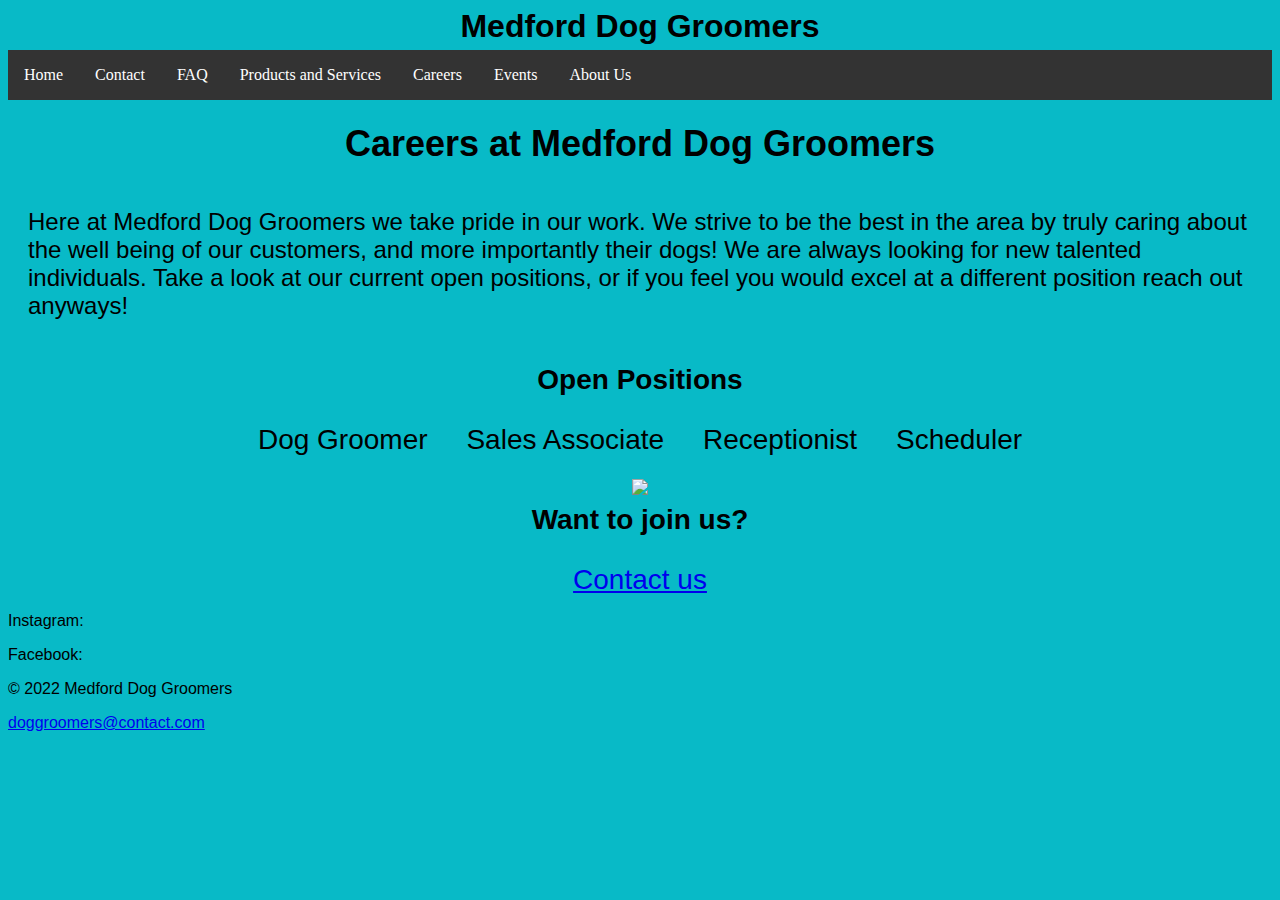
==== careers.html @ 59dc3d63 "Careers page initial upload" ====
<!DOCTYPE html>
<html>
<style>
  body {
    font-family: "Helvetica Neue", Helvetica, sans-serif; background-color:#08bac7;
  }
  ul.nav {font-family: Verdana; text-align: center; list-style-type: none;
          margin: 0; padding: 0; overflow: hidden; background-color: #333333;}
	li.nav {float: left;}
	li.nav a {display: block; color: white; text-align: center; padding: 16px; 
              text-decoration: none;}
	li.nav a:hover {background-color: #111111;}
  h1 {margin: 5px;text-align: center;}
  h2 {margin: 5px;font-size: 36px; text-align: center;}
  h3 {margin: 5px;font-size: 28px; text-align: center;}
  h4 {margin: 5px; font-weight: normal; font-size: 28px; text-align: center;}
  p.para {font-size: 1.5em; margin-top: 0px; padding: 20px;}
</style>

<body>
<h1>Medford Dog Groomers</h1>
	<ul class="nav">
  		<li class="nav"><a href="homepage.html">Home</a></li>  
  		<li class="nav"><a href="contacts.html">Contact</a></li>
    	<li class="nav"><a href="faq.html">FAQ</a></li>
    	<li class="nav"><a href="products_and_services.html">Products and Services</a></li>
    	<li class="nav"><a href="careers.html">Careers</a></li>
    	<li class="nav"><a href="events.html">Events</a></li>
    	<li class="nav"><a href="about.html">About Us</a></li>
	</ul>
<br>
<h2>Careers at Medford Dog Groomers</h2> <br>
<p class ="para"> Here at Medford Dog Groomers we take pride in our work. We
    strive to be the best in the area by truly caring about the well being of our 
    customers, and more importantly their dogs! We are always looking for new talented 
    individuals. Take a look at our current open positions, or if you feel you 
    would excel at a different position reach out anyways! </p>
<h3> Open Positions </h3> <br>
<h4>Dog Groomer &nbsp &nbsp Sales Associate 
                   &nbsp &nbsp Receptionist &nbsp &nbsp Scheduler</h4> <br>
<center>
    <img src="/Users/jobran/Desktop/cs20/Project1/office_dogs.jpg" width="500">
</center>
<h3> Want to join us? </h3> <br>
<h4> <a href="contacts.html">Contact us</a> </h4>


</body>

<footer>
  <p>Instagram: </p>
  <p>Facebook: </p>
  <p>© 2022 Medford Dog Groomers</p>
  <p><a href="mailto:doggroomers@contact.com">doggroomers@contact.com</a></p>
</footer>
</html>
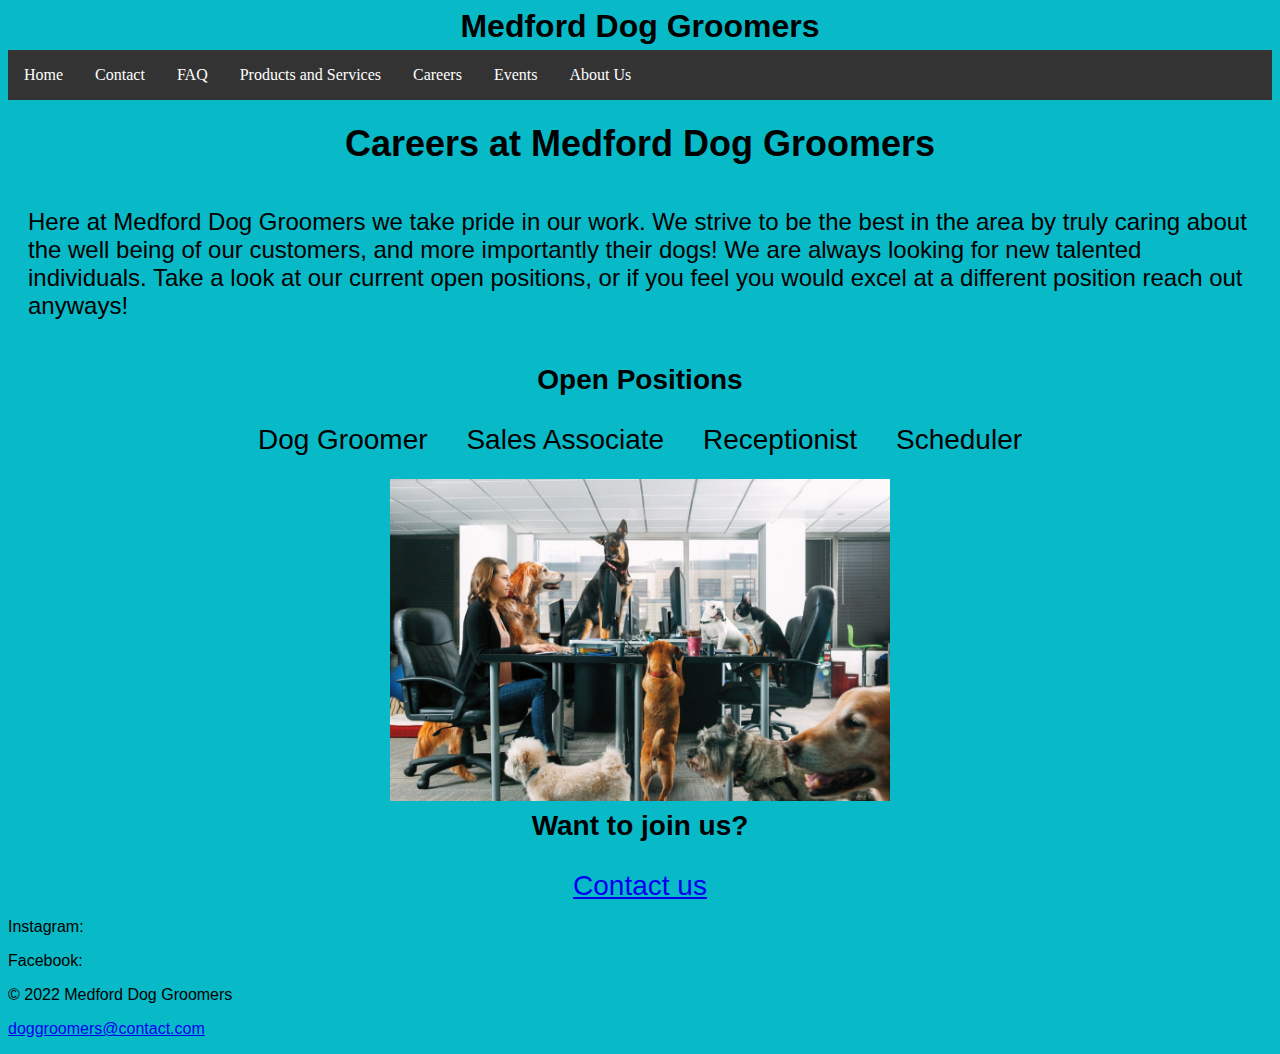
==== commit 1c24b5e2: "minor modifications" ====
--- a/careers.html
+++ b/careers.html
@@ -30,18 +30,18 @@
 	</ul>
 <br>
 <h2>Careers at Medford Dog Groomers</h2> <br>
-<p class ="para"> Here at Medford Dog Groomers we take pride in our work. We
+<p class ="para">Here at Medford Dog Groomers we take pride in our work. We
     strive to be the best in the area by truly caring about the well being of our 
     customers, and more importantly their dogs! We are always looking for new talented 
     individuals. Take a look at our current open positions, or if you feel you 
-    would excel at a different position reach out anyways! </p>
-<h3> Open Positions </h3> <br>
+    would excel at a different position reach out anyways!</p>
+<h3>Open Positions</h3> <br>
 <h4>Dog Groomer &nbsp &nbsp Sales Associate 
                    &nbsp &nbsp Receptionist &nbsp &nbsp Scheduler</h4> <br>
 <center>
-    <img src="/Users/jobran/Desktop/cs20/Project1/office_dogs.jpg" width="500">
+    <img src="office_dogs.jpg" width="500">
 </center>
-<h3> Want to join us? </h3> <br>
+<h3>Want to join us?</h3> <br>
 <h4> <a href="contacts.html">Contact us</a> </h4>
 
 
@@ -53,4 +53,4 @@
   <p>© 2022 Medford Dog Groomers</p>
   <p><a href="mailto:doggroomers@contact.com">doggroomers@contact.com</a></p>
 </footer>
-</html>+</html>
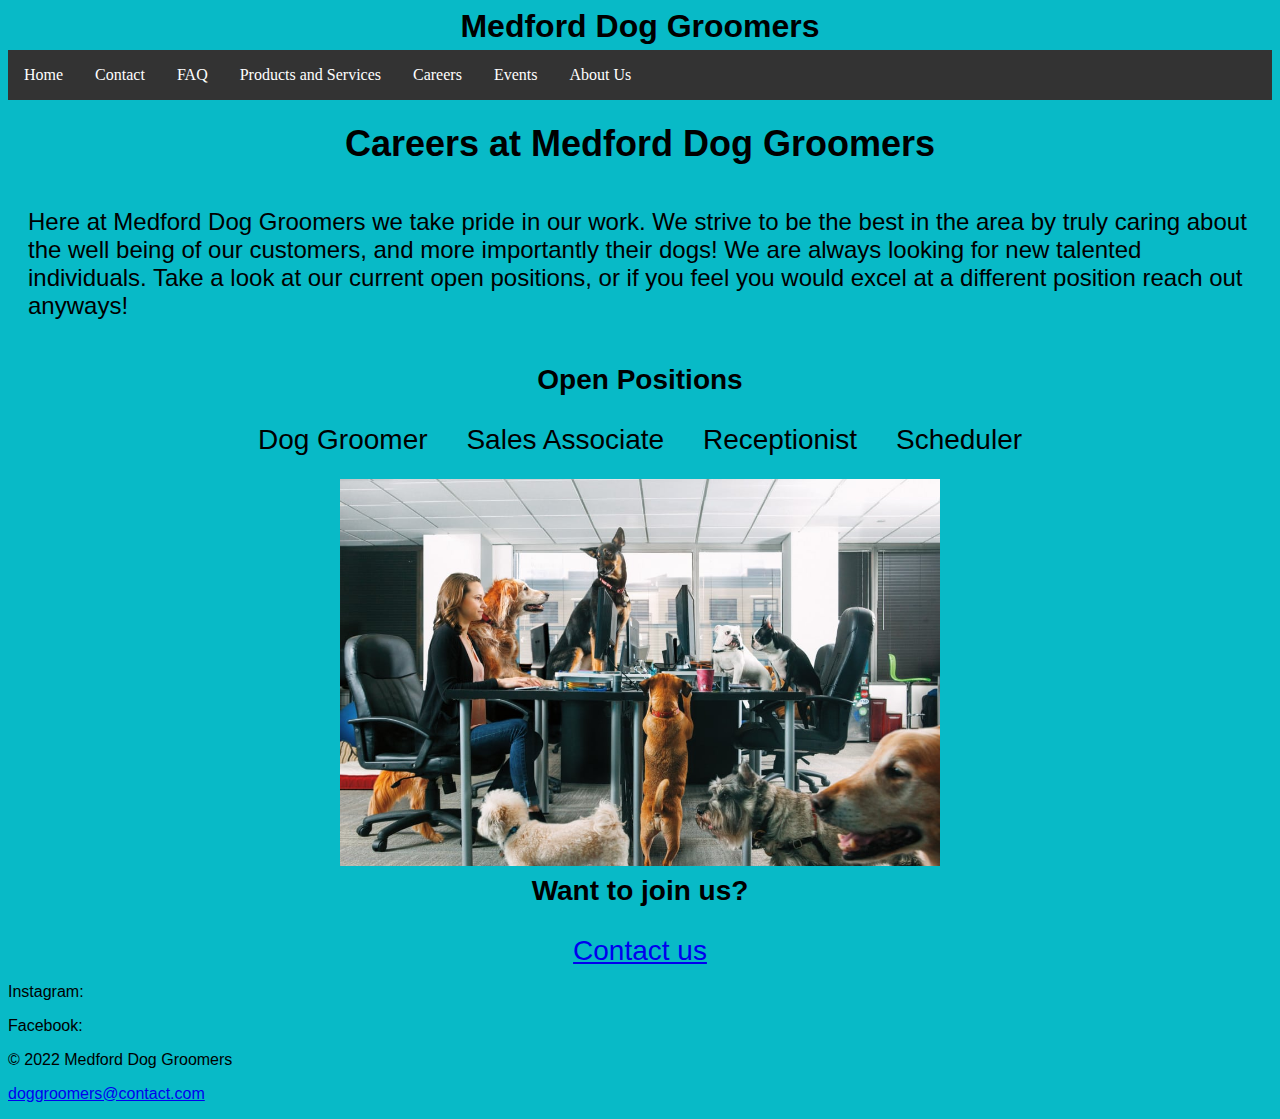
==== commit 623cb865: "Update careers.html" ====
--- a/careers.html
+++ b/careers.html
@@ -39,7 +39,7 @@
 <h4>Dog Groomer &nbsp &nbsp Sales Associate 
                    &nbsp &nbsp Receptionist &nbsp &nbsp Scheduler</h4> <br>
 <center>
-    <img src="office_dogs.jpg" width="500">
+    <img src="office_dogs.jpg" width="600">
 </center>
 <h3>Want to join us?</h3> <br>
 <h4> <a href="contacts.html">Contact us</a> </h4>
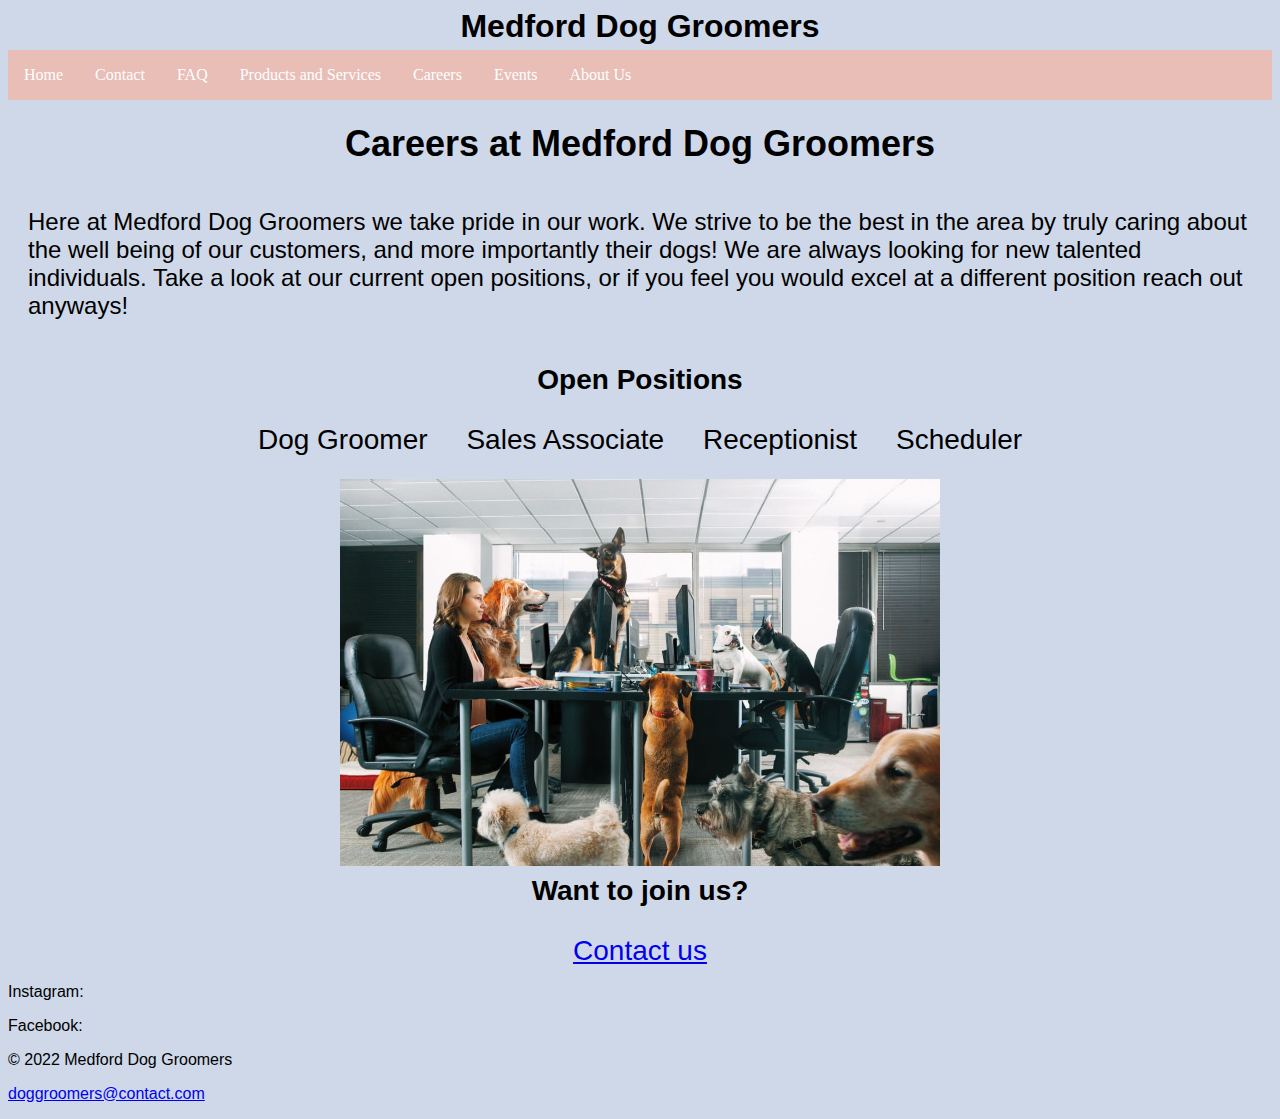
==== commit 21ed5c4e: "Update careers.html" ====
--- a/careers.html
+++ b/careers.html
@@ -2,14 +2,14 @@
 <html>
 <style>
   body {
-    font-family: "Helvetica Neue", Helvetica, sans-serif; background-color:#08bac7;
+    font-family: "Helvetica Neue", Helvetica, sans-serif; background-color:#CED8E8;
   }
   ul.nav {font-family: Verdana; text-align: center; list-style-type: none;
-          margin: 0; padding: 0; overflow: hidden; background-color: #333333;}
+          margin: 0; padding: 0; overflow: hidden; background-color: #E8BEB7;}
 	li.nav {float: left;}
 	li.nav a {display: block; color: white; text-align: center; padding: 16px; 
               text-decoration: none;}
-	li.nav a:hover {background-color: #111111;}
+	li.nav a:hover {background-color: #DBE8B7;}
   h1 {margin: 5px;text-align: center;}
   h2 {margin: 5px;font-size: 36px; text-align: center;}
   h3 {margin: 5px;font-size: 28px; text-align: center;}
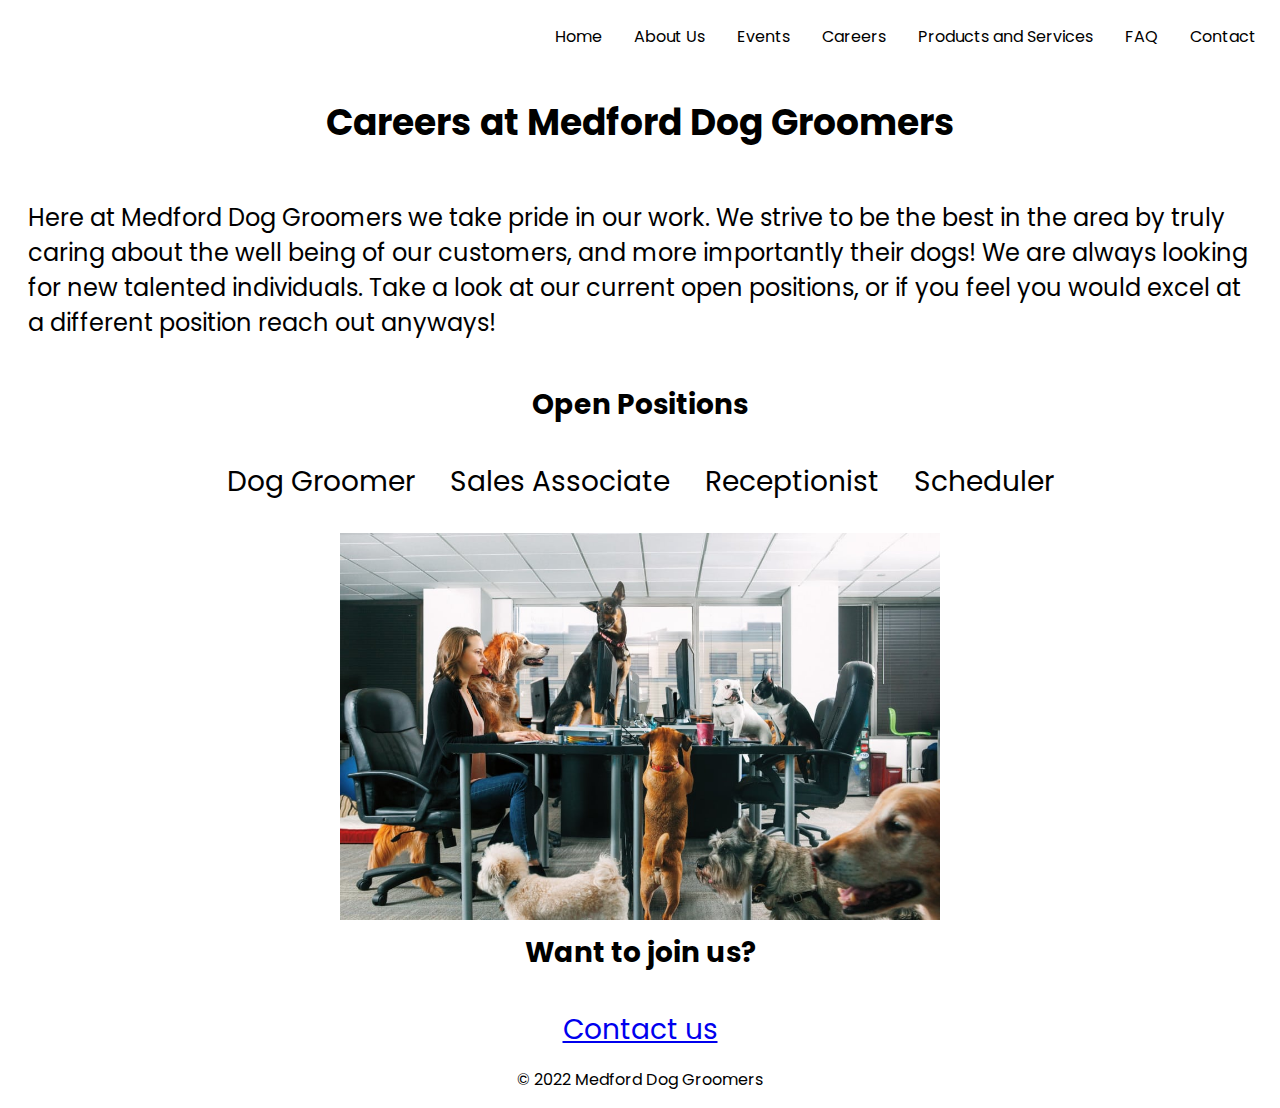
==== commit a62746f4: "Update careers.html" ====
--- a/careers.html
+++ b/careers.html
@@ -1,33 +1,34 @@
 <!DOCTYPE html>
 <html>
-<style>
-  body {
-    font-family: "Helvetica Neue", Helvetica, sans-serif; background-color:#CED8E8;
-  }
-  ul.nav {font-family: Verdana; text-align: center; list-style-type: none;
-          margin: 0; padding: 0; overflow: hidden; background-color: #E8BEB7;}
-	li.nav {float: left;}
-	li.nav a {display: block; color: white; text-align: center; padding: 16px; 
-              text-decoration: none;}
-	li.nav a:hover {background-color: #DBE8B7;}
-  h1 {margin: 5px;text-align: center;}
-  h2 {margin: 5px;font-size: 36px; text-align: center;}
-  h3 {margin: 5px;font-size: 28px; text-align: center;}
-  h4 {margin: 5px; font-weight: normal; font-size: 28px; text-align: center;}
-  p.para {font-size: 1.5em; margin-top: 0px; padding: 20px;}
-</style>
-
-<body>
-<h1>Medford Dog Groomers</h1>
+<head>
+        <link rel="stylesheet" href="styles.css">
+    </head>
+    
+    <style>
+        body {
+            background-color: white;
+        }
+        ul.nav {font-family: Verdana; text-align: center; list-style-type: none; margin: 0; padding: 0; overflow: hidden; background-color: white;}
+        li.nav {float: right}
+        li.nav a {display: block; color: black; text-align: center; padding: 16px; text-decoration: none;}
+        li.nav a:hover {background-color: #CED8E8;}
+        h1 {margin: 5px;text-align: center;}
+	h2 {margin: 5px;font-size: 36px; text-align: center;}
+ 	h3 {margin: 5px;font-size: 28px; text-align: center;}
+ 	h4 {margin: 5px; font-weight: normal; font-size: 28px; text-align: center;}
+ 	p.para {font-size: 1.5em; margin-top: 0px; padding: 20px;}
+    </style>
+    
 	<ul class="nav">
-  		<li class="nav"><a href="homepage.html">Home</a></li>  
-  		<li class="nav"><a href="contacts.html">Contact</a></li>
+  	<li class="nav"><a href="contact.html">Contact</a></li>
     	<li class="nav"><a href="faq.html">FAQ</a></li>
-    	<li class="nav"><a href="products_and_services.html">Products and Services</a></li>
+    	<li class="nav"><a href="services.html">Products and Services</a></li>
     	<li class="nav"><a href="careers.html">Careers</a></li>
     	<li class="nav"><a href="events.html">Events</a></li>
     	<li class="nav"><a href="about.html">About Us</a></li>
+        <li class="nav"><a href="homepage.html">Home</a></li>  
 	</ul>
+<body>	
 <br>
 <h2>Careers at Medford Dog Groomers</h2> <br>
 <p class ="para">Here at Medford Dog Groomers we take pride in our work. We
@@ -48,9 +49,6 @@
 </body>
 
 <footer>
-  <p>Instagram: </p>
-  <p>Facebook: </p>
   <p>© 2022 Medford Dog Groomers</p>
-  <p><a href="mailto:doggroomers@contact.com">doggroomers@contact.com</a></p>
 </footer>
 </html>
--- a/styles.css
+++ b/styles.css
@@ -0,0 +1,197 @@
+@import url('https://fonts.googleapis.com/css2?family=Poppins:ital,wght@0,100;0,200;1,200&display=swap');
+
+* {
+    box-sizing:border-box;
+    font-family: 'Poppins', sans-serif;
+}
+
+.headerimage {
+    position: relative;
+}
+
+.headtext {
+    position: absolute;
+    left: 40px;
+    top: 150px;
+    right: 40px;
+    color: #ffffff;
+    text-align: center;
+    font-size: 4vw; 
+    z-index: 1;
+    -webkit-text-stroke-width: 1px;
+    -webkit-text-stroke-color: black;
+}
+
+#cover {
+    opacity: 0.8;
+}
+
+/* Slideshow container */
+.slideshow-container {
+  max-width: 1000px;
+  position: relative;
+  margin: auto;
+}
+
+/* Hide the images by default */
+.mySlides {
+  display: none;
+}  
+
+/*ensure first image appears when site loads*/
+.block {
+    display: block;
+}
+
+/* Caption text */
+.text {
+  color: #000000;
+  font-size: 15px;
+  padding: 8px 12px;
+  position: absolute;
+  bottom: 8px;
+  width: 100%;
+  text-align: center;
+}
+
+/* Number text (1/3 etc) */
+.numbertext {
+  color: #000000;
+  font-size: 12px;
+  padding: 8px 12px;
+  position: absolute;
+  top: 0;
+}
+
+/* The dots/bullets/indicators */
+.dot {
+  cursor: pointer;
+  height: 15px;
+  width: 15px;
+  margin: 0 2px;
+  background-color: #bbb;
+  border-radius: 50%;
+  display: inline-block;
+  transition: background-color 0.6s ease;
+}
+
+.active, .dot:hover {
+  background-color: #717171;
+}
+
+/* Fading animation */
+.fade {
+  -webkit-animation-name: fade;
+  -webkit-animation-duration: 1.5s;
+  animation-name: fade;
+  animation-duration: 1.5s;
+}
+
+@-webkit-keyframes fade {
+  from {opacity: .4}
+  to {opacity: 1}
+}
+
+@keyframes fade {
+  from {opacity: .4}
+  to {opacity: 1}
+}
+
+.button { 
+    background-color: #333333; /* Green */
+    border: none;
+    color: white;
+    padding: 15px 32px;
+    text-align: center;
+    text-decoration: none;
+    display: inline-block;
+    font-size: 16px;
+}
+
+.homebtns {
+    position: absolute;
+    text-align: center;
+    left: 40px;
+    bottom: 200px; 
+    right: 40px;
+}
+
+ button:hover {
+     background-color: #7B879C;
+     color: black; 
+}
+
+/*header image for events page*/
+.headerimage {
+    position: relative;
+}
+
+.headtext {
+    position: absolute;
+    left: 40px;
+    top: 100px;
+    right: 40px;
+    color: #ffffff;
+    text-align: center;
+    font-size: 4vw; 
+    -webkit-text-stroke-width: 1px;
+    -webkit-text-stroke-color: black;
+    z-index: 1;
+
+}
+
+#cover {
+    display: block; 
+    margin-left: auto;
+    margin-right: auto;
+    max-height: 100%;
+    max-width: 100%; 
+    opacity: 0.80;
+}
+
+/*upcoming events*/
+.column {
+    padding-top: 30px; 
+    padding-bottom: 30px; 
+    float: left; 
+    width: 33.33%;
+    text-align: center;
+}
+
+.one {
+    background-color: #CED8E8;
+}
+
+.two {
+    background-color: #E8BEB7; 
+}
+
+.three {
+    background-color: #DBE8B7;
+}
+
+/* Clear floats after the columns */
+.row:after {
+    content: "";
+    display: table;
+    clear: both;
+}
+
+.slideshow-container {
+    bottom: 21px;
+}
+
+@media screen and (max-width: 600px) {
+  .column {
+    width: 100%;
+  }
+}
+
+footer {
+    text-align: center; 
+}
+
+ul.nav {font-family: Verdana; text-align: center; list-style-type: none; margin: 0; padding: 0; overflow: hidden; background-color: white;}
+    li.nav {float: right}
+    li.nav a {display: block; color: black; text-align: center; padding: 16px; text-decoration: none;}
+    li.nav a:hover {background-color: #CED8E8;}
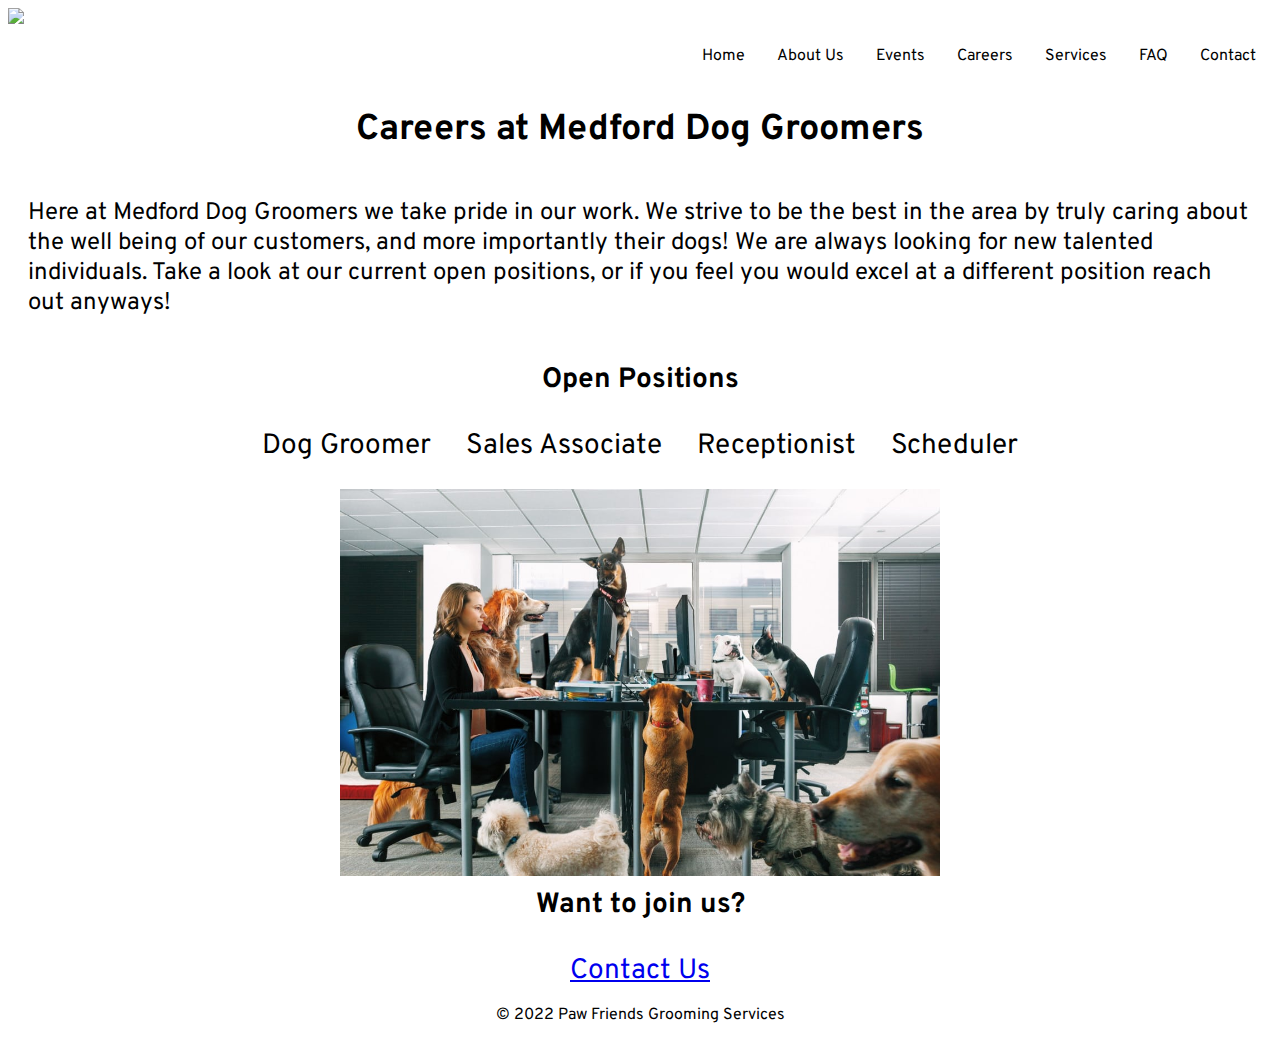
==== commit 0da98ae6: "Update careers.html" ====
--- a/careers.html
+++ b/careers.html
@@ -19,10 +19,14 @@
  	p.para {font-size: 1.5em; margin-top: 0px; padding: 20px;}
     </style>
     
+	<div class = "logo">
+        	<a href = "homepage.html"><img src = "logo.png" style = "width: 90px" "height = 90px"></a>
+    	</div>
+	
 	<ul class="nav">
   	<li class="nav"><a href="contact.html">Contact</a></li>
     	<li class="nav"><a href="faq.html">FAQ</a></li>
-    	<li class="nav"><a href="services.html">Products and Services</a></li>
+    	<li class="nav"><a href="services.html">Services</a></li>
     	<li class="nav"><a href="careers.html">Careers</a></li>
     	<li class="nav"><a href="events.html">Events</a></li>
     	<li class="nav"><a href="about.html">About Us</a></li>
@@ -43,12 +47,12 @@
     <img src="office_dogs.jpg" width="600">
 </center>
 <h3>Want to join us?</h3> <br>
-<h4> <a href="contacts.html">Contact us</a> </h4>
+<h4> <a href="contact.html">Contact Us</a> </h4>
 
 
 </body>
 
 <footer>
-  <p>© 2022 Medford Dog Groomers</p>
+  <p>© 2022 Paw Friends Grooming Services</p>
 </footer>
 </html>
--- a/styles.css
+++ b/styles.css
@@ -1,8 +1,12 @@
-@import url('https://fonts.googleapis.com/css2?family=Poppins:ital,wght@0,100;0,200;1,200&display=swap');
+@import url('https://fonts.googleapis.com/css2?family=Nunito&family=Overpass&family=Roboto+Slab&family=Rubik:wght@500&family=Zen+Kaku+Gothic+Antique&display=swap');
 
 * {
-    box-sizing:border-box;
-    font-family: 'Poppins', sans-serif;
+    box-sizing: border-box;
+    font-family: 'Overpass', sans-serif;
+}
+
+#logo {
+    position: fixed;
 }
 
 .headerimage {
@@ -20,6 +24,7 @@
     z-index: 1;
     -webkit-text-stroke-width: 1px;
     -webkit-text-stroke-color: black;
+
 }
 
 #cover {
@@ -189,9 +194,4 @@
 
 footer {
     text-align: center; 
-}
-
-ul.nav {font-family: Verdana; text-align: center; list-style-type: none; margin: 0; padding: 0; overflow: hidden; background-color: white;}
-    li.nav {float: right}
-    li.nav a {display: block; color: black; text-align: center; padding: 16px; text-decoration: none;}
-    li.nav a:hover {background-color: #CED8E8;}
+}